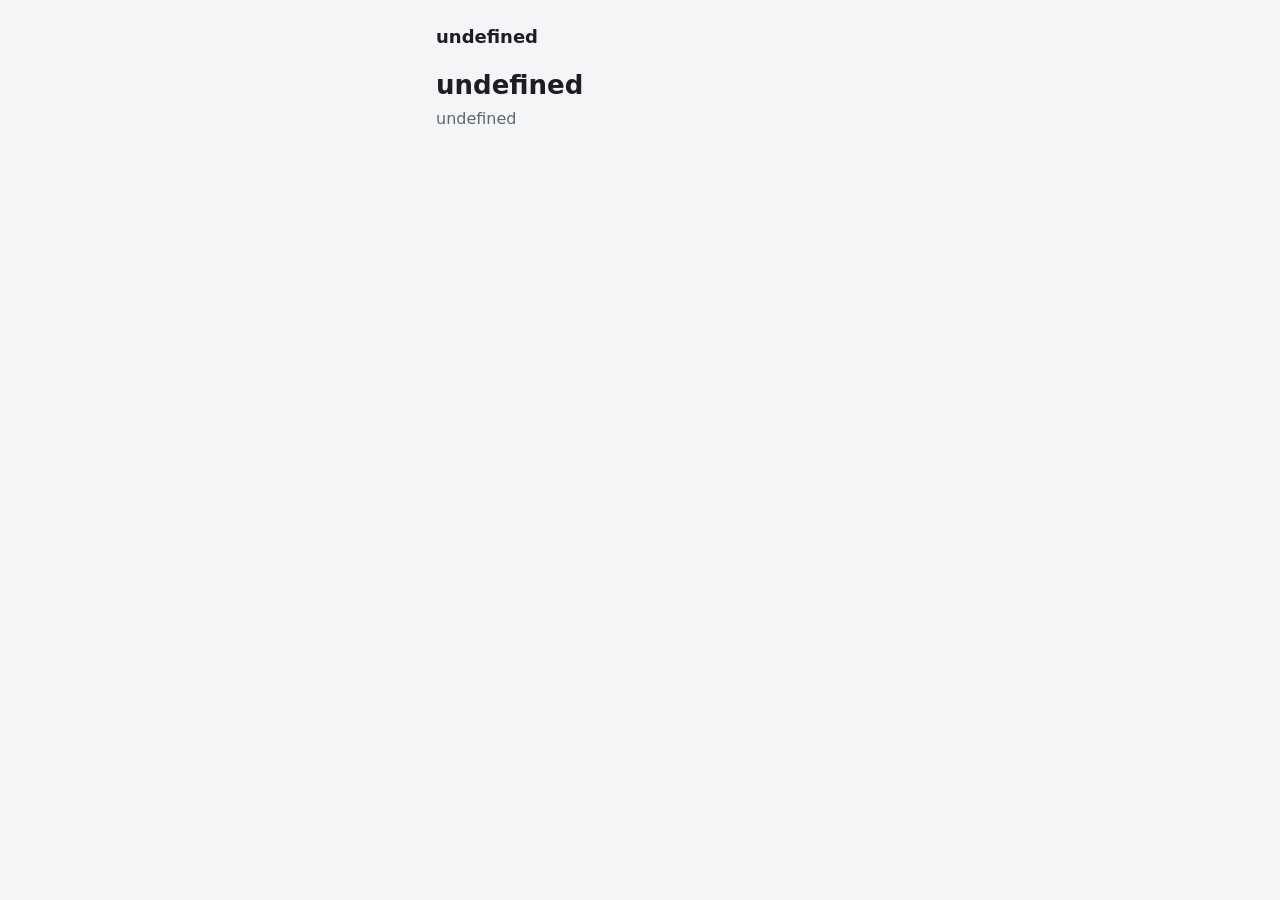
==== src/web/portal/index.html @ ee24ffda "Add the web page pipeline (#11) Pages are written as HTML, CSS and JavaScript in src/web/<page>/, wi" ====
<!doctype html>
<!--
  The Provisioning Portal. scripts/build-web.py inlines style.css, app.js and the text from
  ../strings.en.json into one page and gzips it into ../generated/PortalPage.h.
  A captive portal has no internet: no external fonts, images or scripts.
-->
<html lang="en">
<head>
<meta charset="utf-8">
<meta name="viewport" content="width=device-width, initial-scale=1">
<title></title>
<link rel="stylesheet" href="style.css">
</head>
<body>
<main id="app" class="wizard"></main>
<script src="app.js"></script>
</body>
</html>
---- src/web/portal/style.css ----
/* The look is set only through these custom properties, so it can be themed later (EP15). */
:root {
  --font: system-ui, -apple-system, "Segoe UI", Roboto, sans-serif;
  --radius: 10px;
  --radius-sm: 6px;
  --space: 16px;
  --bg: #f4f5f7;
  --surface: #ffffff;
  --surface-2: #eef0f3;
  --text: #1b1e23;
  --muted: #5d6673;
  --line: #dde1e6;
  --accent: #2563eb;
  --accent-text: #ffffff;
  --ok: #15803d;
  --warn: #b45309;
  --bad: #b91c1c;
  --shadow: 0 1px 2px rgba(0, 0, 0, .06), 0 2px 8px rgba(0, 0, 0, .05);
}
@media (prefers-color-scheme: dark) {
  :root {
    --bg: #111317;
    --surface: #1b1e24;
    --surface-2: #252932;
    --text: #e8eaee;
    --muted: #9aa3b0;
    --line: #2e333c;
    --accent: #5b8def;
    --ok: #4ade80;
    --warn: #f59e0b;
    --bad: #f87171;
    --shadow: none;
  }
}

* { box-sizing: border-box; }
html, body { margin: 0; }
body { font: 16px/1.45 var(--font); background: var(--bg); color: var(--text); min-height: 100vh; }
button, input { font: inherit; color: inherit; }
.muted { color: var(--muted); }
.ok { color: var(--ok); }
.bad { color: var(--bad); }

.btn { display: inline-flex; align-items: center; justify-content: center; gap: 8px;
  border: 1px solid transparent; border-radius: var(--radius-sm); padding: 12px 18px;
  background: var(--accent); color: var(--accent-text); font-weight: 600; cursor: pointer;
  min-height: 48px; }
.btn:disabled { opacity: .6; cursor: default; }
.btn.secondary { background: var(--surface-2); color: var(--text); border-color: var(--line); }
.btn.link { background: none; color: var(--accent); padding: 8px 4px; min-height: 0; }
.btn.block { width: 100%; }

.field { display: grid; gap: 6px; margin: 12px 0; }
.field label { font-size: 14px; color: var(--muted); }
.field input { width: 100%; padding: 12px 14px; border: 1px solid var(--line);
  border-radius: var(--radius-sm); background: var(--surface); min-height: 48px; }
.field input:focus { outline: 2px solid var(--accent); outline-offset: 1px; }
.check { display: flex; gap: 8px; align-items: center; font-size: 14px; color: var(--muted); }
.error { color: var(--bad); font-size: 14px; margin: 4px 0 0; }

.bars { display: inline-flex; align-items: flex-end; gap: 2px; height: 16px; vertical-align: middle; }
.bars i { width: 4px; background: var(--line); border-radius: 1px; }
.bars i.on { background: var(--text); }
.bars i:nth-child(1) { height: 25%; }
.bars i:nth-child(2) { height: 50%; }
.bars i:nth-child(3) { height: 75%; }
.bars i:nth-child(4) { height: 100%; }
.lock { font-size: 13px; }
.spinner { width: 40px; height: 40px; border: 4px solid var(--surface-2);
  border-top-color: var(--accent); border-radius: 50%; animation: spin 1s linear infinite; }
@keyframes spin { to { transform: rotate(360deg); } }
.note { font-size: 14px; background: var(--surface-2); border-radius: var(--radius-sm);
  padding: 10px 12px; color: var(--muted); }
.kv { display: grid; grid-template-columns: auto 1fr; gap: 6px 16px; margin: 0; }
.kv dt { color: var(--muted); }
.kv dd { margin: 0; text-align: right; word-break: break-all; }

/* One step per screen, like a setup wizard. */
.wizard { max-width: 440px; margin: 0 auto; padding: var(--space); }
.wizard header { display: flex; align-items: center; gap: 10px; padding: 8px 0 20px; }
.wizard header h1 { font-size: 18px; margin: 0; flex: 1; font-weight: 600; }
.steps { display: flex; gap: 6px; margin-bottom: 20px; }
.steps i { flex: 1; height: 4px; border-radius: 2px; background: var(--line); }
.steps i.on { background: var(--accent); }
.wizard h2 { font-size: 26px; line-height: 1.2; margin: 0 0 6px; font-weight: 600;
  overflow-wrap: anywhere; }
.lead { margin: 0 0 20px; color: var(--muted); }
.list { display: grid; gap: 8px; }
.net { display: flex; align-items: center; gap: 12px; width: 100%; text-align: left;
  padding: 14px 16px; background: var(--surface); border: 1px solid var(--line);
  border-radius: var(--radius); box-shadow: var(--shadow); cursor: pointer; }
.net .name { flex: 1; font-weight: 600; overflow-wrap: anywhere; }
.center { display: grid; justify-items: center; text-align: center; gap: 14px; padding: 32px 0; }
.bigicon { font-size: 56px; line-height: 1; }
.foot { padding-top: 16px; display: grid; gap: 8px; }
.panel { background: var(--surface); border: 1px solid var(--line); border-radius: var(--radius);
  padding: var(--space); box-shadow: var(--shadow); margin-bottom: 12px; }
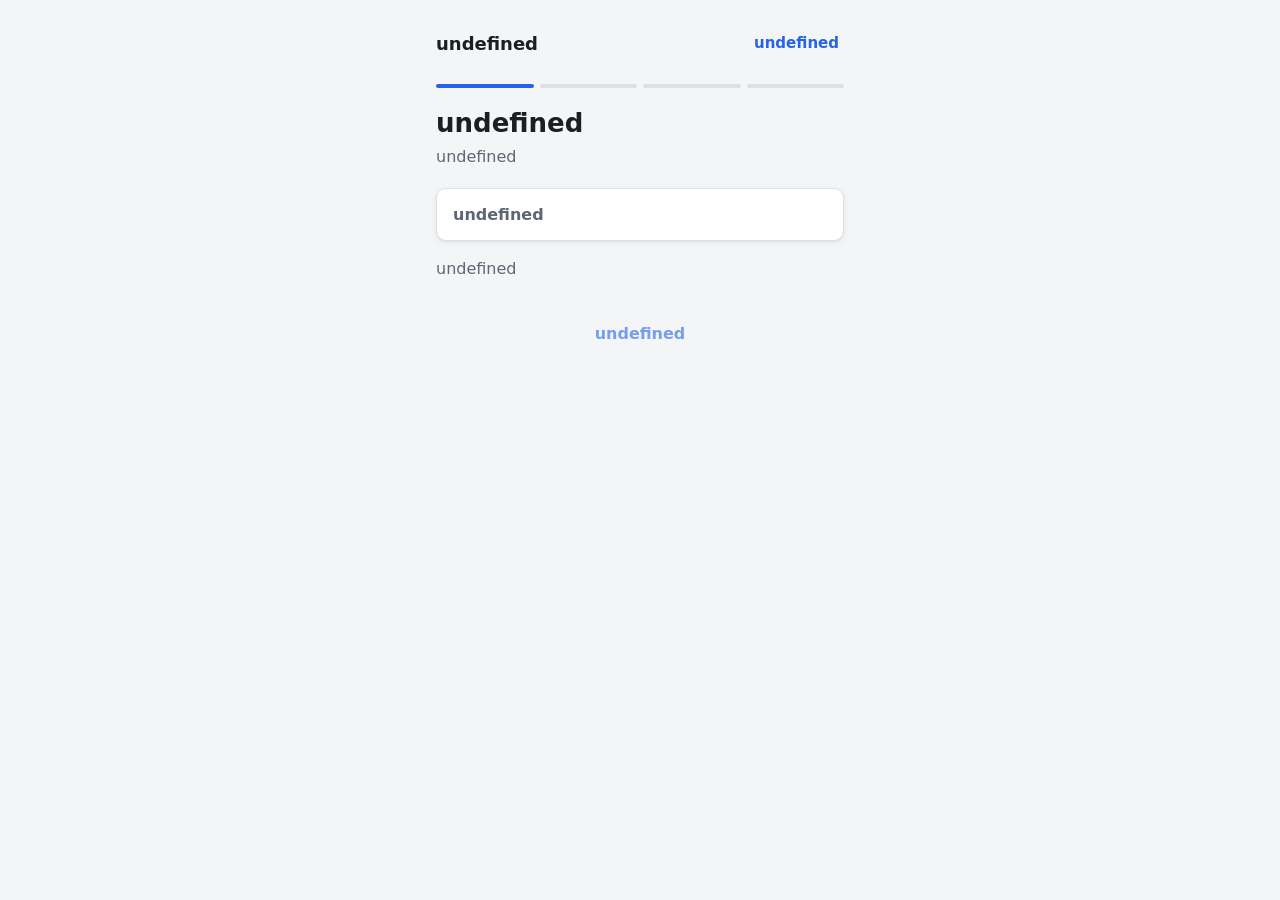
==== commit 64aa5e91: "Add the device status and its page (#16) esp.status() returns a DeviceStatus: connection state, SSID" ====
--- a/src/web/portal/index.html
+++ b/src/web/portal/index.html
@@ -1,7 +1,7 @@
 <!doctype html>
 <!--
-  The Provisioning Portal. scripts/build-web.py inlines style.css, app.js and the text from
-  ../strings.en.json into one page and gzips it into ../generated/PortalPage.h.
+  The Provisioning Portal. scripts/build-web.py inlines the stylesheets and scripts below and the
+  text from ../strings.en.json into one page and gzips it into ../generated/PortalPage.h.
   A captive portal has no internet: no external fonts, images or scripts.
 -->
 <html lang="en">
@@ -9,10 +9,12 @@
 <meta charset="utf-8">
 <meta name="viewport" content="width=device-width, initial-scale=1">
 <title></title>
+<link rel="stylesheet" href="../common/style.css">
 <link rel="stylesheet" href="style.css">
 </head>
 <body>
 <main id="app" class="wizard"></main>
+<script src="../common/common.js"></script>
 <script src="app.js"></script>
 </body>
 </html>
--- a/src/web/common/style.css
+++ b/src/web/common/style.css
@@ -0,0 +1,79 @@
+/* Shared by every page. The look is set only through these custom properties, so it can be
+   themed later (EP15). */
+:root {
+  --font: system-ui, -apple-system, "Segoe UI", Roboto, sans-serif;
+  --radius: 10px;
+  --radius-sm: 6px;
+  --space: 16px;
+  --bg: #f4f5f7;
+  --surface: #ffffff;
+  --surface-2: #eef0f3;
+  --text: #1b1e23;
+  --muted: #5d6673;
+  --line: #dde1e6;
+  --accent: #2563eb;
+  --accent-text: #ffffff;
+  --ok: #15803d;
+  --warn: #b45309;
+  --bad: #b91c1c;
+  --shadow: 0 1px 2px rgba(0, 0, 0, .06), 0 2px 8px rgba(0, 0, 0, .05);
+}
+@media (prefers-color-scheme: dark) {
+  :root {
+    --bg: #111317;
+    --surface: #1b1e24;
+    --surface-2: #252932;
+    --text: #e8eaee;
+    --muted: #9aa3b0;
+    --line: #2e333c;
+    --accent: #5b8def;
+    --ok: #4ade80;
+    --warn: #f59e0b;
+    --bad: #f87171;
+    --shadow: none;
+  }
+}
+
+* { box-sizing: border-box; }
+html, body { margin: 0; }
+body { font: 16px/1.45 var(--font); background: var(--bg); color: var(--text); min-height: 100vh; }
+button, input { font: inherit; color: inherit; }
+.muted { color: var(--muted); }
+.ok { color: var(--ok); }
+.bad { color: var(--bad); }
+
+.btn { display: inline-flex; align-items: center; justify-content: center; gap: 8px;
+  border: 1px solid transparent; border-radius: var(--radius-sm); padding: 12px 18px;
+  background: var(--accent); color: var(--accent-text); font-weight: 600; cursor: pointer;
+  min-height: 48px; }
+.btn:disabled { opacity: .6; cursor: default; }
+.btn.secondary { background: var(--surface-2); color: var(--text); border-color: var(--line); }
+.btn.link { background: none; color: var(--accent); padding: 8px 4px; min-height: 0; }
+.btn.block { width: 100%; }
+
+.field { display: grid; gap: 6px; margin: 12px 0; }
+.field label { font-size: 14px; color: var(--muted); }
+.field input { width: 100%; padding: 12px 14px; border: 1px solid var(--line);
+  border-radius: var(--radius-sm); background: var(--surface); min-height: 48px; }
+.field input:focus { outline: 2px solid var(--accent); outline-offset: 1px; }
+.check { display: flex; gap: 8px; align-items: center; font-size: 14px; color: var(--muted); }
+.error { color: var(--bad); font-size: 14px; margin: 4px 0 0; }
+
+.bars { display: inline-flex; align-items: flex-end; gap: 2px; height: 16px; vertical-align: middle; }
+.bars i { width: 4px; background: var(--line); border-radius: 1px; }
+.bars i.on { background: var(--text); }
+.bars i:nth-child(1) { height: 25%; }
+.bars i:nth-child(2) { height: 50%; }
+.bars i:nth-child(3) { height: 75%; }
+.bars i:nth-child(4) { height: 100%; }
+.lock { font-size: 13px; }
+.spinner { width: 40px; height: 40px; border: 4px solid var(--surface-2);
+  border-top-color: var(--accent); border-radius: 50%; animation: spin 1s linear infinite; }
+@keyframes spin { to { transform: rotate(360deg); } }
+.note { font-size: 14px; background: var(--surface-2); border-radius: var(--radius-sm);
+  padding: 10px 12px; color: var(--muted); }
+.kv { display: grid; grid-template-columns: auto 1fr; gap: 6px 16px; margin: 0; }
+.kv dt { color: var(--muted); }
+.kv dd { margin: 0; text-align: right; word-break: break-all; }
+.panel { background: var(--surface); border: 1px solid var(--line); border-radius: var(--radius);
+  padding: var(--space); box-shadow: var(--shadow); margin-bottom: 12px; }
--- a/src/web/portal/style.css
+++ b/src/web/portal/style.css
@@ -1,81 +1,4 @@
-/* The look is set only through these custom properties, so it can be themed later (EP15). */
-:root {
-  --font: system-ui, -apple-system, "Segoe UI", Roboto, sans-serif;
-  --radius: 10px;
-  --radius-sm: 6px;
-  --space: 16px;
-  --bg: #f4f5f7;
-  --surface: #ffffff;
-  --surface-2: #eef0f3;
-  --text: #1b1e23;
-  --muted: #5d6673;
-  --line: #dde1e6;
-  --accent: #2563eb;
-  --accent-text: #ffffff;
-  --ok: #15803d;
-  --warn: #b45309;
-  --bad: #b91c1c;
-  --shadow: 0 1px 2px rgba(0, 0, 0, .06), 0 2px 8px rgba(0, 0, 0, .05);
-}
-@media (prefers-color-scheme: dark) {
-  :root {
-    --bg: #111317;
-    --surface: #1b1e24;
-    --surface-2: #252932;
-    --text: #e8eaee;
-    --muted: #9aa3b0;
-    --line: #2e333c;
-    --accent: #5b8def;
-    --ok: #4ade80;
-    --warn: #f59e0b;
-    --bad: #f87171;
-    --shadow: none;
-  }
-}
-
-* { box-sizing: border-box; }
-html, body { margin: 0; }
-body { font: 16px/1.45 var(--font); background: var(--bg); color: var(--text); min-height: 100vh; }
-button, input { font: inherit; color: inherit; }
-.muted { color: var(--muted); }
-.ok { color: var(--ok); }
-.bad { color: var(--bad); }
-
-.btn { display: inline-flex; align-items: center; justify-content: center; gap: 8px;
-  border: 1px solid transparent; border-radius: var(--radius-sm); padding: 12px 18px;
-  background: var(--accent); color: var(--accent-text); font-weight: 600; cursor: pointer;
-  min-height: 48px; }
-.btn:disabled { opacity: .6; cursor: default; }
-.btn.secondary { background: var(--surface-2); color: var(--text); border-color: var(--line); }
-.btn.link { background: none; color: var(--accent); padding: 8px 4px; min-height: 0; }
-.btn.block { width: 100%; }
-
-.field { display: grid; gap: 6px; margin: 12px 0; }
-.field label { font-size: 14px; color: var(--muted); }
-.field input { width: 100%; padding: 12px 14px; border: 1px solid var(--line);
-  border-radius: var(--radius-sm); background: var(--surface); min-height: 48px; }
-.field input:focus { outline: 2px solid var(--accent); outline-offset: 1px; }
-.check { display: flex; gap: 8px; align-items: center; font-size: 14px; color: var(--muted); }
-.error { color: var(--bad); font-size: 14px; margin: 4px 0 0; }
-
-.bars { display: inline-flex; align-items: flex-end; gap: 2px; height: 16px; vertical-align: middle; }
-.bars i { width: 4px; background: var(--line); border-radius: 1px; }
-.bars i.on { background: var(--text); }
-.bars i:nth-child(1) { height: 25%; }
-.bars i:nth-child(2) { height: 50%; }
-.bars i:nth-child(3) { height: 75%; }
-.bars i:nth-child(4) { height: 100%; }
-.lock { font-size: 13px; }
-.spinner { width: 40px; height: 40px; border: 4px solid var(--surface-2);
-  border-top-color: var(--accent); border-radius: 50%; animation: spin 1s linear infinite; }
-@keyframes spin { to { transform: rotate(360deg); } }
-.note { font-size: 14px; background: var(--surface-2); border-radius: var(--radius-sm);
-  padding: 10px 12px; color: var(--muted); }
-.kv { display: grid; grid-template-columns: auto 1fr; gap: 6px 16px; margin: 0; }
-.kv dt { color: var(--muted); }
-.kv dd { margin: 0; text-align: right; word-break: break-all; }
-
-/* One step per screen, like a setup wizard. */
+/* The Provisioning Portal: one step per screen, like a setup wizard. */
 .wizard { max-width: 440px; margin: 0 auto; padding: var(--space); }
 .wizard header { display: flex; align-items: center; gap: 10px; padding: 8px 0 20px; }
 .wizard header h1 { font-size: 18px; margin: 0; flex: 1; font-weight: 600; }
@@ -93,5 +16,5 @@
 .center { display: grid; justify-items: center; text-align: center; gap: 14px; padding: 32px 0; }
 .bigicon { font-size: 56px; line-height: 1; }
 .foot { padding-top: 16px; display: grid; gap: 8px; }
-.panel { background: var(--surface); border: 1px solid var(--line); border-radius: var(--radius);
-  padding: var(--space); box-shadow: var(--shadow); margin-bottom: 12px; }
+.center-text { text-align: center; font-size: 13px; margin: 0; }
+.wizard header .btn.link { font-size: 15px; }
